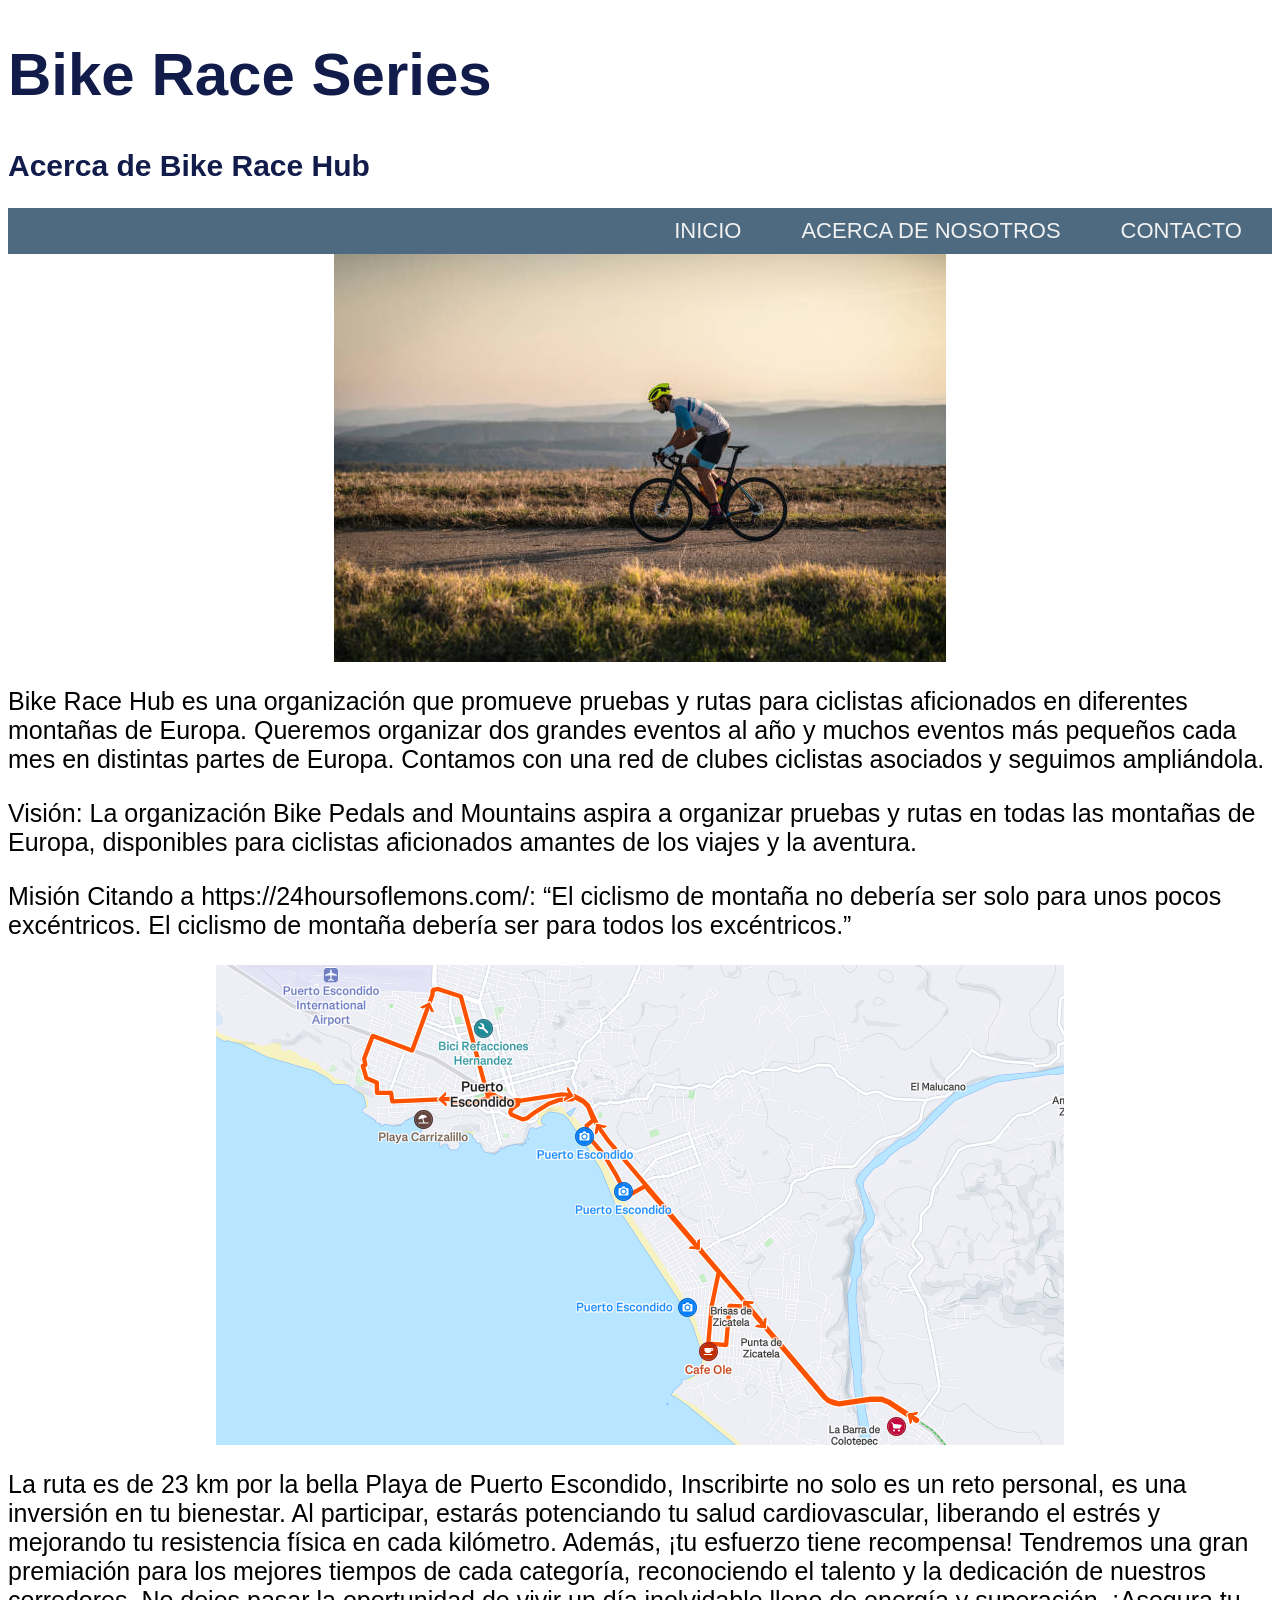
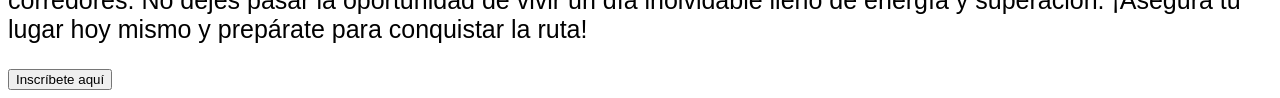
==== acerca de.html @ c3bfc89c "Primer commit" ====
<!DOCTYPE html>
<html lang="en">
<head>
    <meta charset="UTF-8">
    <meta name="viewport" content="width=device-width, initial-scale=1.0">
    <title>Acerca de nosortos</title>
    <link rel="stylesheet" href="style.css"
</head>
<h1>Bike Race Series</h1>
<h2> Acerca de Bike Race Hub</h2>
<body>
    <div class="navegacion">
            <a href="/contacto.html">CONTACTO</a>            
            <a href="/acerca de.html">ACERCA DE NOSOTROS</a>
            <a href="/bike race.html">INICIO</a>  
        </div>
    <img src="IMG/4.jpg">
    <p>Bike Race Hub es una organización que promueve pruebas y rutas para ciclistas aficionados en diferentes montañas de Europa. Queremos organizar dos grandes eventos al año y muchos eventos más pequeños cada mes en distintas partes de Europa. Contamos con una red de clubes ciclistas asociados y seguimos ampliándola.</p>
    <p>Visión: La organización Bike Pedals and Mountains aspira a organizar pruebas y rutas en todas las montañas de Europa, disponibles para ciclistas aficionados amantes de los viajes y la aventura.</p>
    <p>Misión Citando a https://24hoursoflemons.com/:
“El ciclismo de montaña no debería ser solo para unos pocos excéntricos. El ciclismo de montaña debería ser para todos los excéntricos.”</p>
    <img src="IMG/ruta real.png">
    <p>La ruta es de 23 km por la bella Playa de Puerto Escondido, Inscribirte no solo es un reto personal, es una inversión en tu bienestar.
         Al participar, estarás potenciando tu salud cardiovascular, liberando el estrés y mejorando tu resistencia física en cada kilómetro. 
         Además, ¡tu esfuerzo tiene recompensa! Tendremos una gran premiación para los mejores tiempos de cada categoría, reconociendo el talento y la dedicación de nuestros corredores.
        No dejes pasar la oportunidad de vivir un día inolvidable lleno de energía y superación. ¡Asegura tu lugar hoy mismo y prepárate
        para conquistar la ruta!</p>
      <input type="button" value="Inscríbete aquí"/>
</body>
</html>
---- style.css ----
{margin: 0}
body{background-color: ;
}
h1{
color:rgb(18, 28, 75);
font-family:'Lucida Sans', 'Lucida Sans Regular', 'Lucida Grande', 'Lucida Sans Unicode', Geneva, Verdana, sans-serif;
font-size: 60px;
}
h2{
color:rgb(18, 28, 75);
font-family:Verdana, Geneva, Tahoma, sans-serif;
font-size: 30px;
}
.navegacion {
    overflow: hidden;
    background-color: rgb(77, 106, 129);
    font-family:'Lucida Sans', 'Lucida Sans Regular', 'Lucida Grande', 'Lucida Sans Unicode', Geneva, Verdana, sans-serif;
}
.navegacion a {
    float: right;
    color: #f2f2f2;
    text-align: center;
    padding: 10px 30px;
    font-size: 22px;
    text-decoration: none;
}
.navegacion a:hover 
    background-color: #287268;
.contenedor {
    width: fit-content;
    margin-left: 0;
    margin-right: auto;
    padding: 20px;
}
    
p{
    font-size: 25px;
    font-family:Verdana, Geneva, Tahoma, sans-serif; 
}
ul{
color:rgb(18, 28, 75);
font-family:Verdana, Geneva, Tahoma, sans-serif;
font-size: 20px;
}
img {
  display: block;   
  margin: 0 auto;  
}
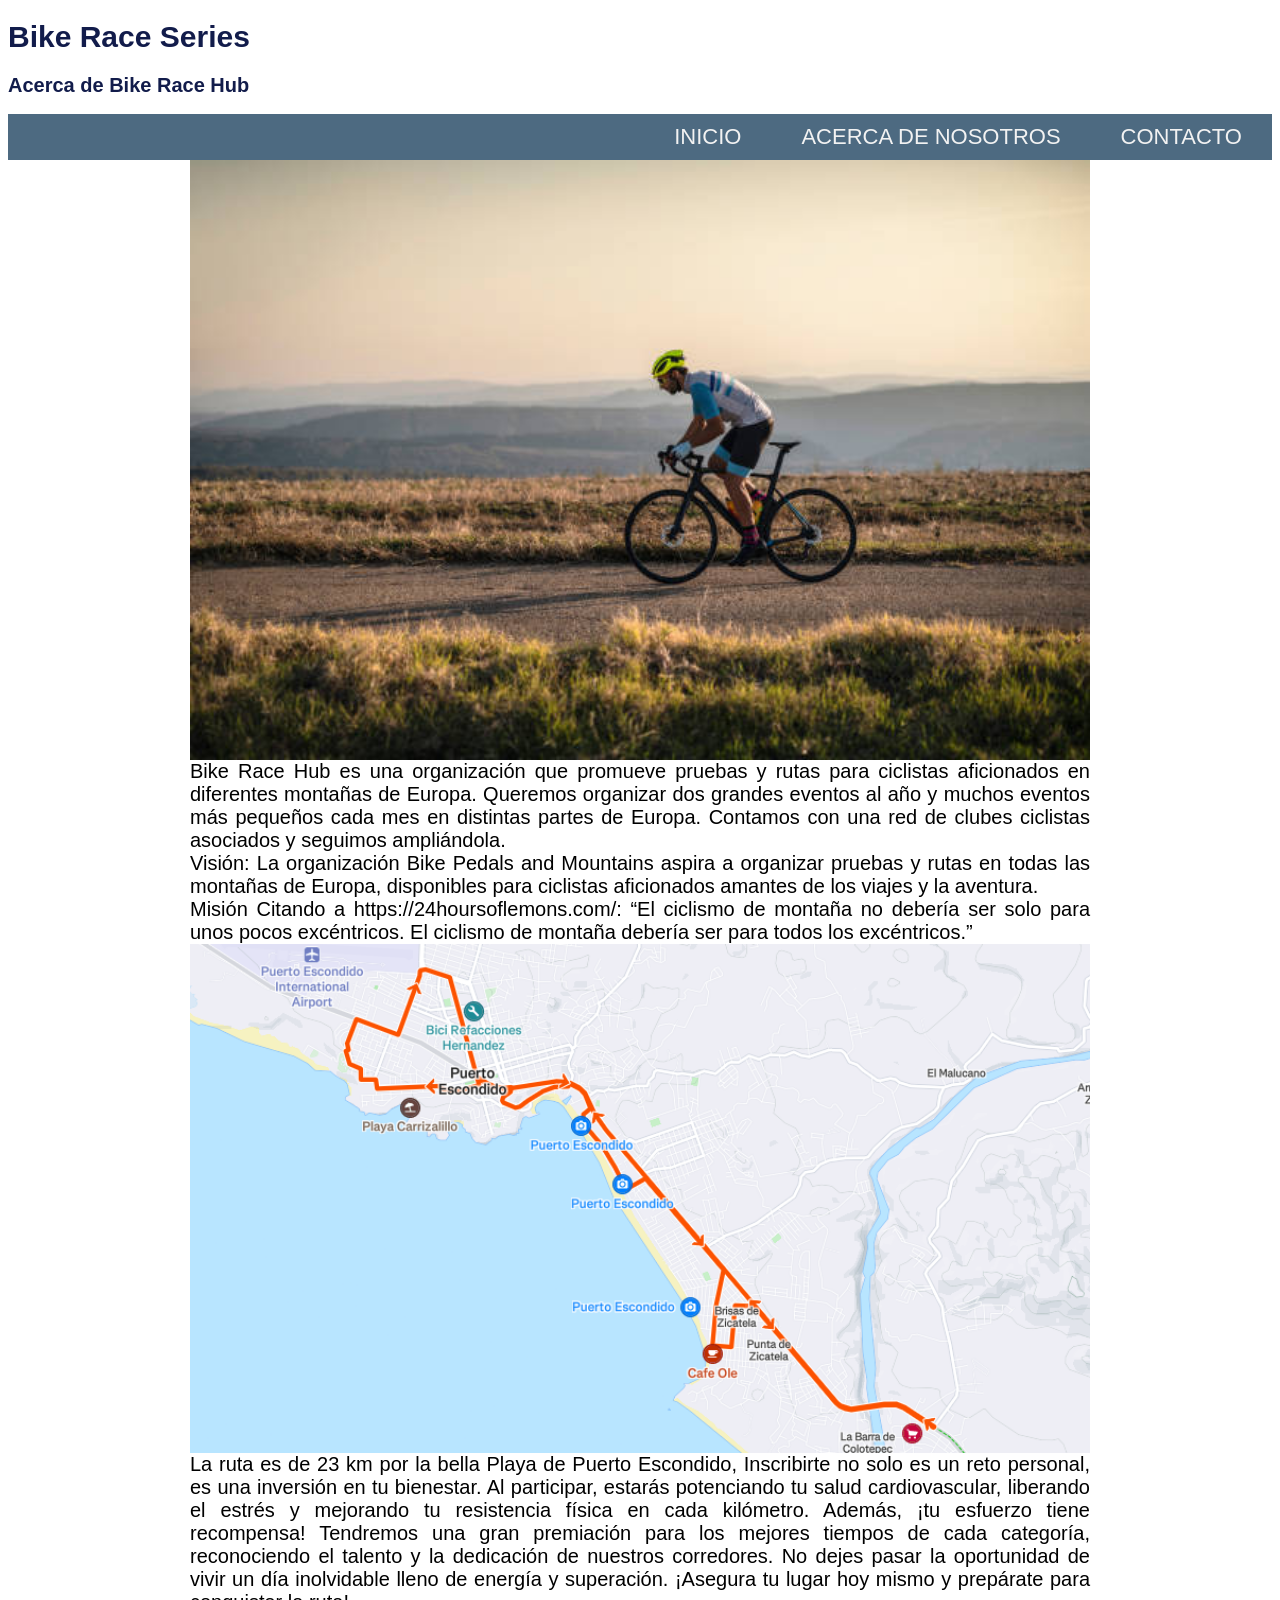
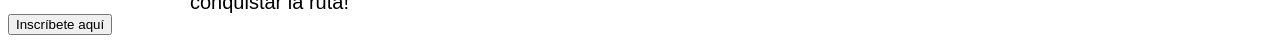
==== commit a9673ade: "ajustes" ====
--- a/acerca de.html
+++ b/acerca de.html
@@ -12,7 +12,7 @@
     <div class="navegacion">
             <a href="/contacto.html">CONTACTO</a>            
             <a href="/acerca de.html">ACERCA DE NOSOTROS</a>
-            <a href="/bike race.html">INICIO</a>  
+            <a href="/index.html">INICIO</a>    
         </div>
     <img src="IMG/4.jpg">
     <p>Bike Race Hub es una organización que promueve pruebas y rutas para ciclistas aficionados en diferentes montañas de Europa. Queremos organizar dos grandes eventos al año y muchos eventos más pequeños cada mes en distintas partes de Europa. Contamos con una red de clubes ciclistas asociados y seguimos ampliándola.</p>
--- a/style.css
+++ b/style.css
@@ -4,12 +4,12 @@
 h1{
 color:rgb(18, 28, 75);
 font-family:'Lucida Sans', 'Lucida Sans Regular', 'Lucida Grande', 'Lucida Sans Unicode', Geneva, Verdana, sans-serif;
-font-size: 60px;
+font-size: 30px;
 }
 h2{
 color:rgb(18, 28, 75);
 font-family:Verdana, Geneva, Tahoma, sans-serif;
-font-size: 30px;
+font-size: 20px;
 }
 .navegacion {
     overflow: hidden;
@@ -24,20 +24,23 @@
     font-size: 22px;
     text-decoration: none;
 }
-.navegacion a:hover 
-    background-color: #287268;
+.navegacion a:hover {
+    background-color: #4aac86;
+}
 .contenedor {
     width: fit-content;
     margin-left: 0;
     margin-right: auto;
     padding: 20px;
 }
-    
-p{
-    font-size: 25px;
+    p {
+    font-size: 20px;
     font-family:Verdana, Geneva, Tahoma, sans-serif; 
+    max-width: 900px;
+    text-align:justify;
+    margin: 0 auto;
 }
-ul{
+ul {
 color:rgb(18, 28, 75);
 font-family:Verdana, Geneva, Tahoma, sans-serif;
 font-size: 20px;
@@ -45,4 +48,33 @@
 img {
   display: block;   
   margin: 0 auto;  
+}
+img{
+    width: 100%;
+    max-width: 900px;
+    object-fit: cover;
+    vertical-align: middle;
+}
+.wrapper{
+    padding: 0 15px;
+    display: flex;
+    flex-wrap: wrap;
+    align-items: center;
+    justify-content: space-around;
+    gap: 5rem;
+}
+.intro{
+    flex: 1;
+}
+.galeria-exclusiva {
+    display: flex;
+    gap: 5px;  
+    justify-content: center;
+    width: 100%;
+}
+.img-lado-a-lado {
+    width: 50%;
+    max-width: 400px;
+    height: auto;
+    object-fit: cover;
 }
